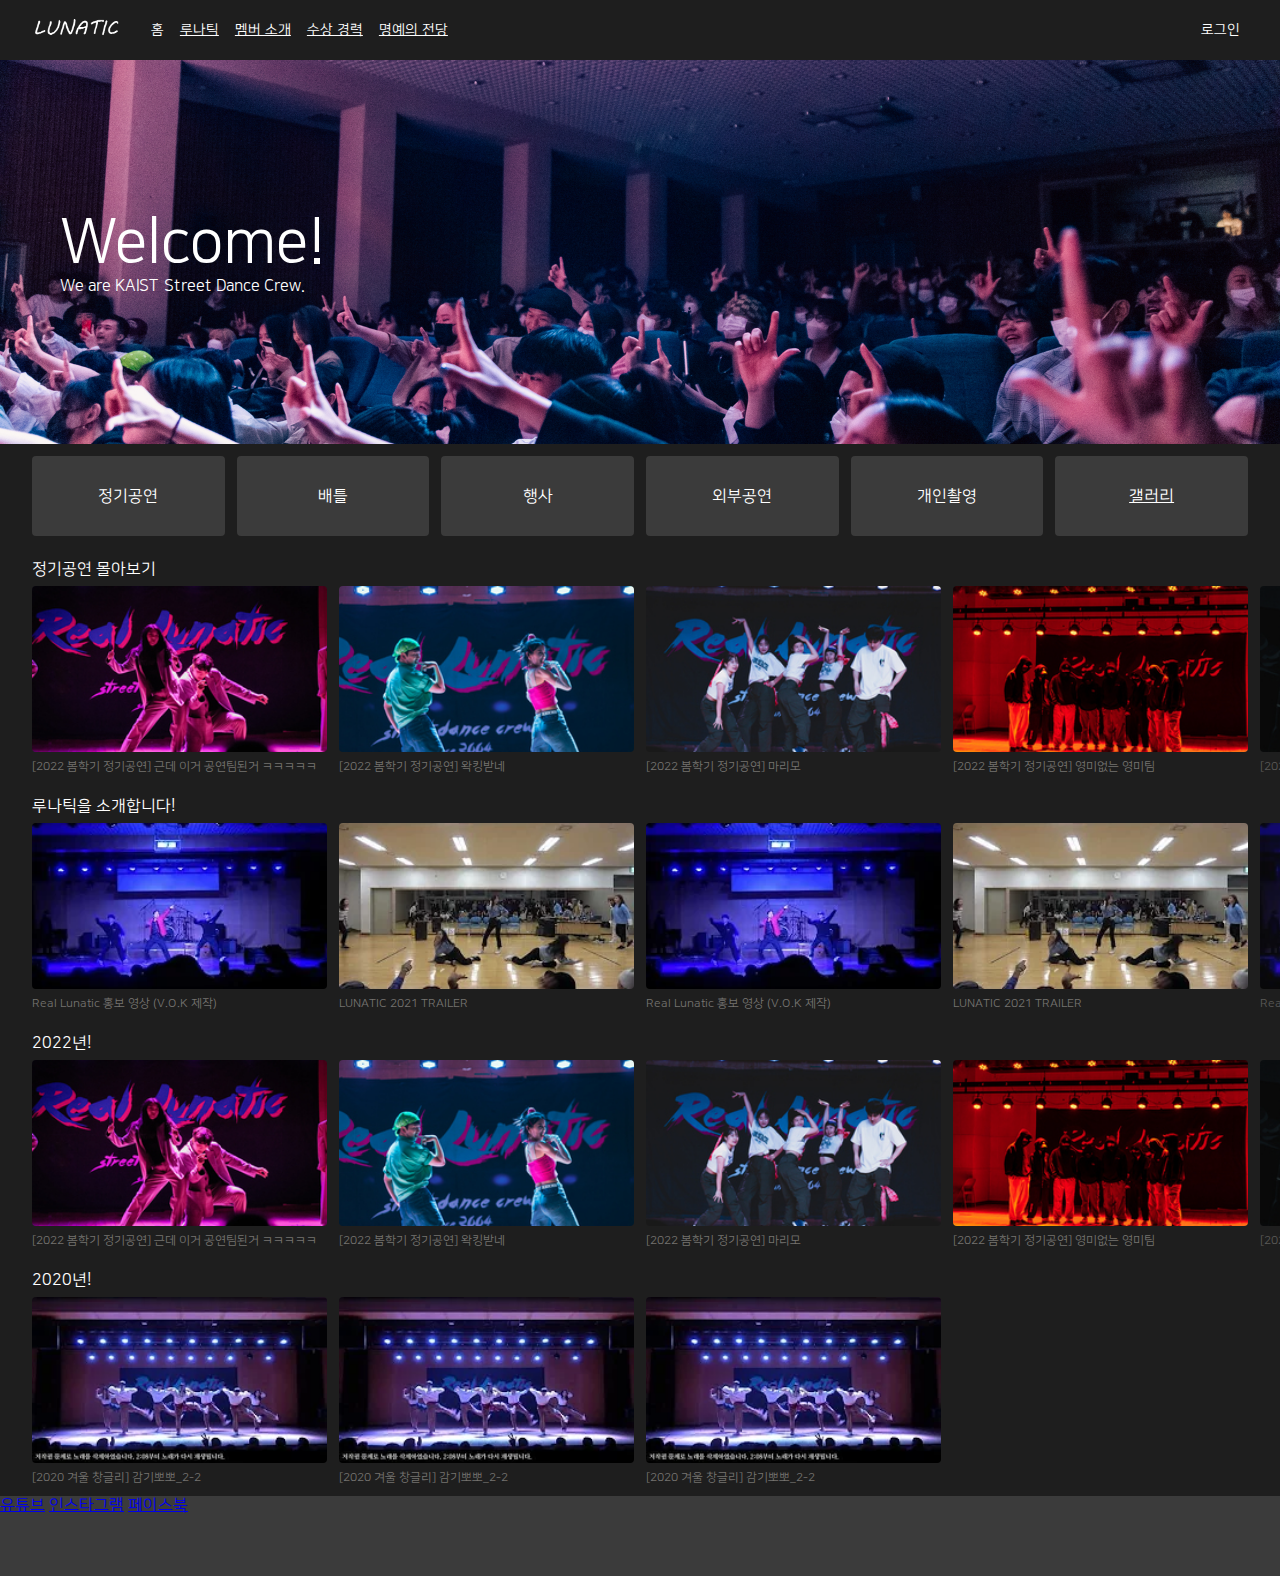
==== index.html @ 47dc5a15 "create project" ====
<!doctype html>
<html>
  <head>
    <title>LUNATIC</title>
    <meta charset="utf-8">
  </head>
  <body>
    Wait a sec...
  </body>
  <script src="/index.js" type="module"></script>
</html>
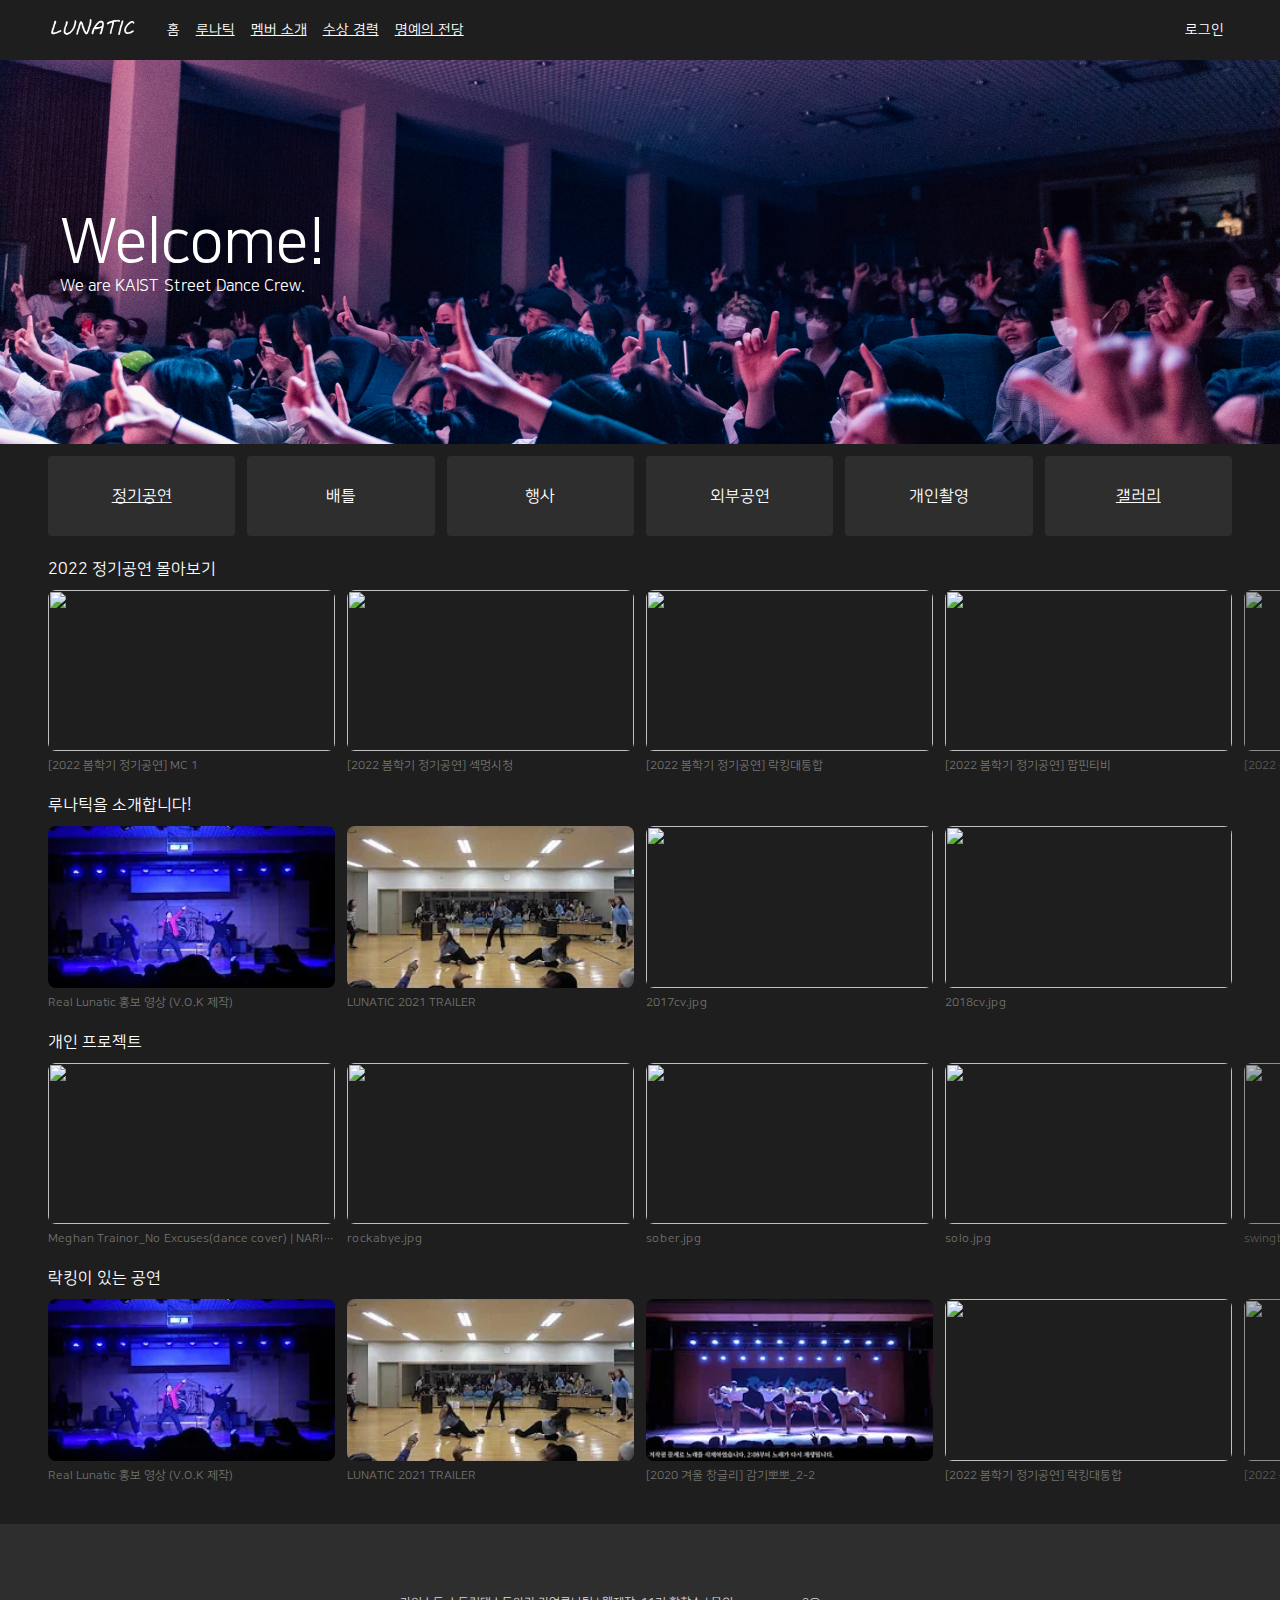
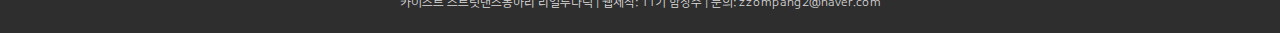
==== commit 79f10d82: "Add files via upload" ====
(no text change in the page or its own stylesheets)
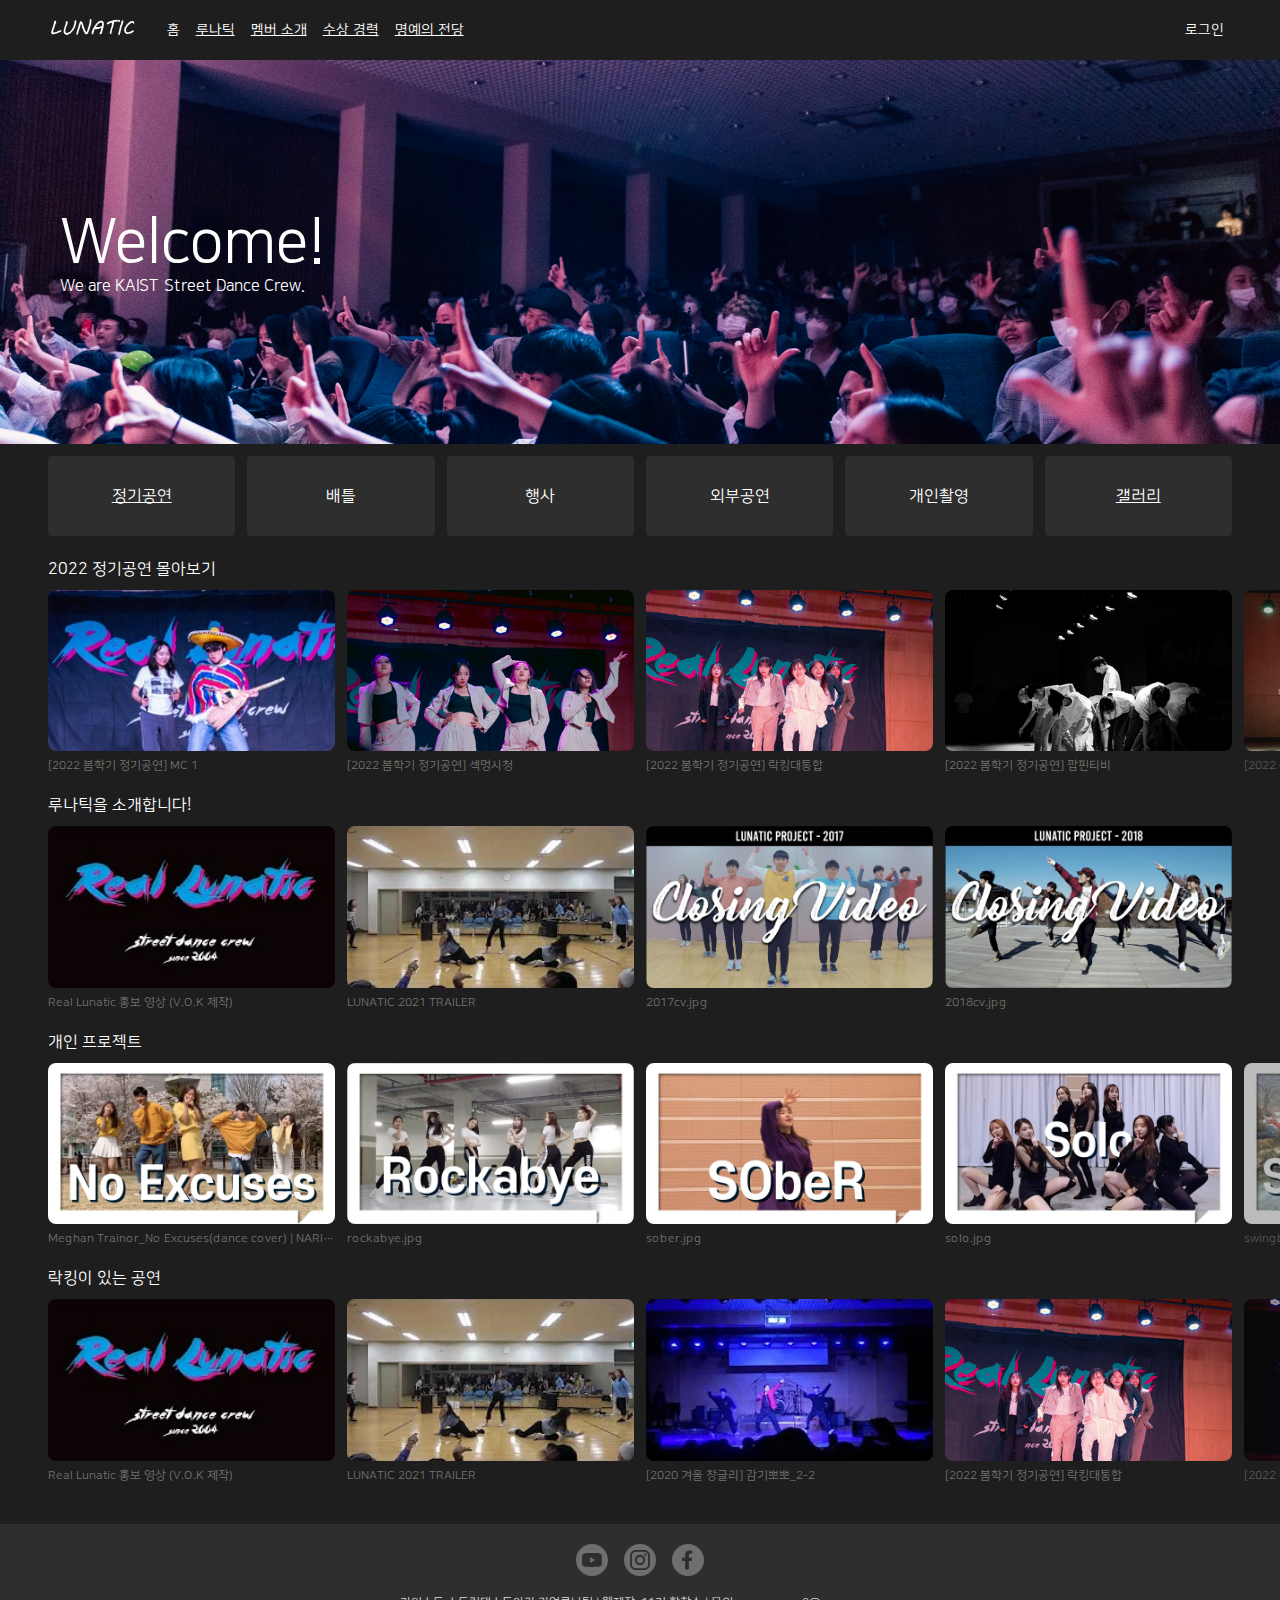
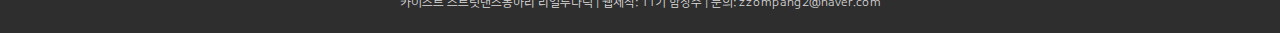
==== commit f9162df4: "Update index.html" ====
--- a/index.html
+++ b/index.html
@@ -7,5 +7,5 @@
   <body>
     Wait a sec...
   </body>
-  <script src="/index.js" type="module"></script>
+  <script src="https://zzompang2.github.io/lunatic_street/index.js" type="module"></script>
 </html>
